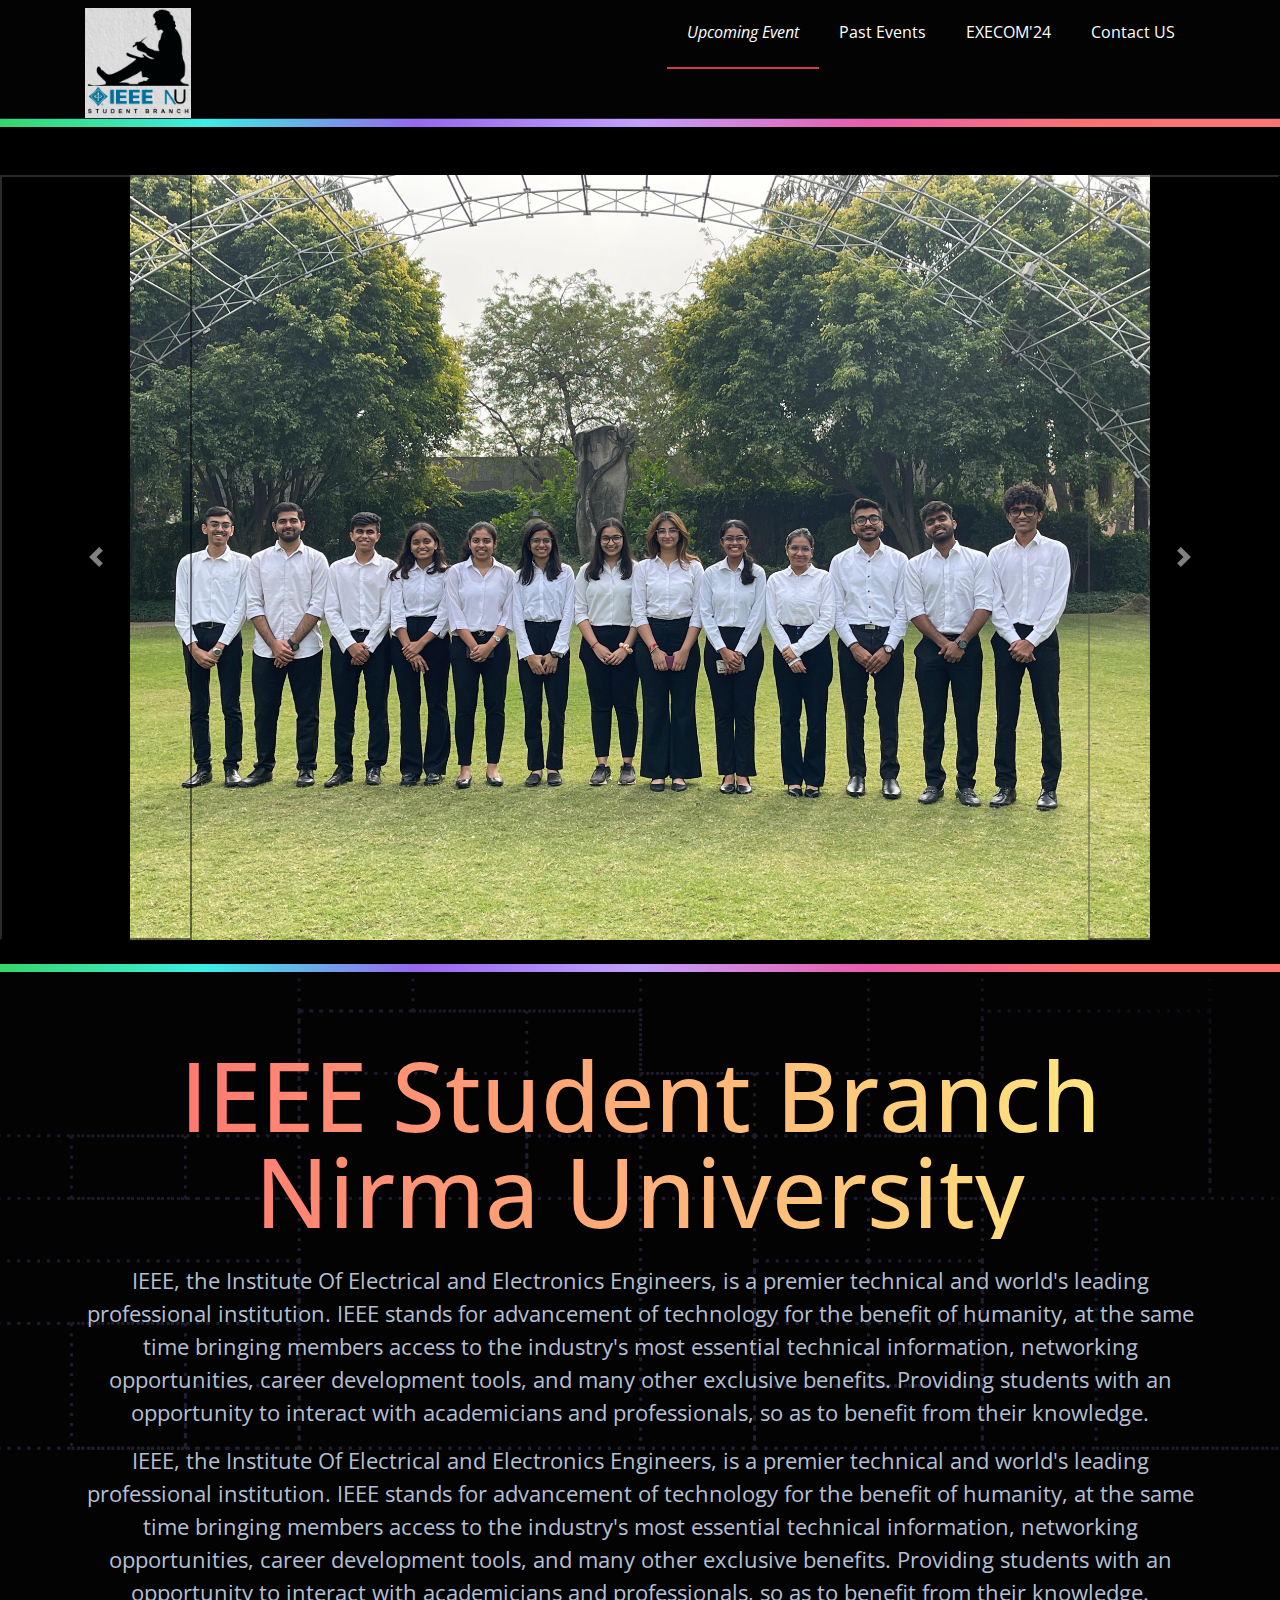
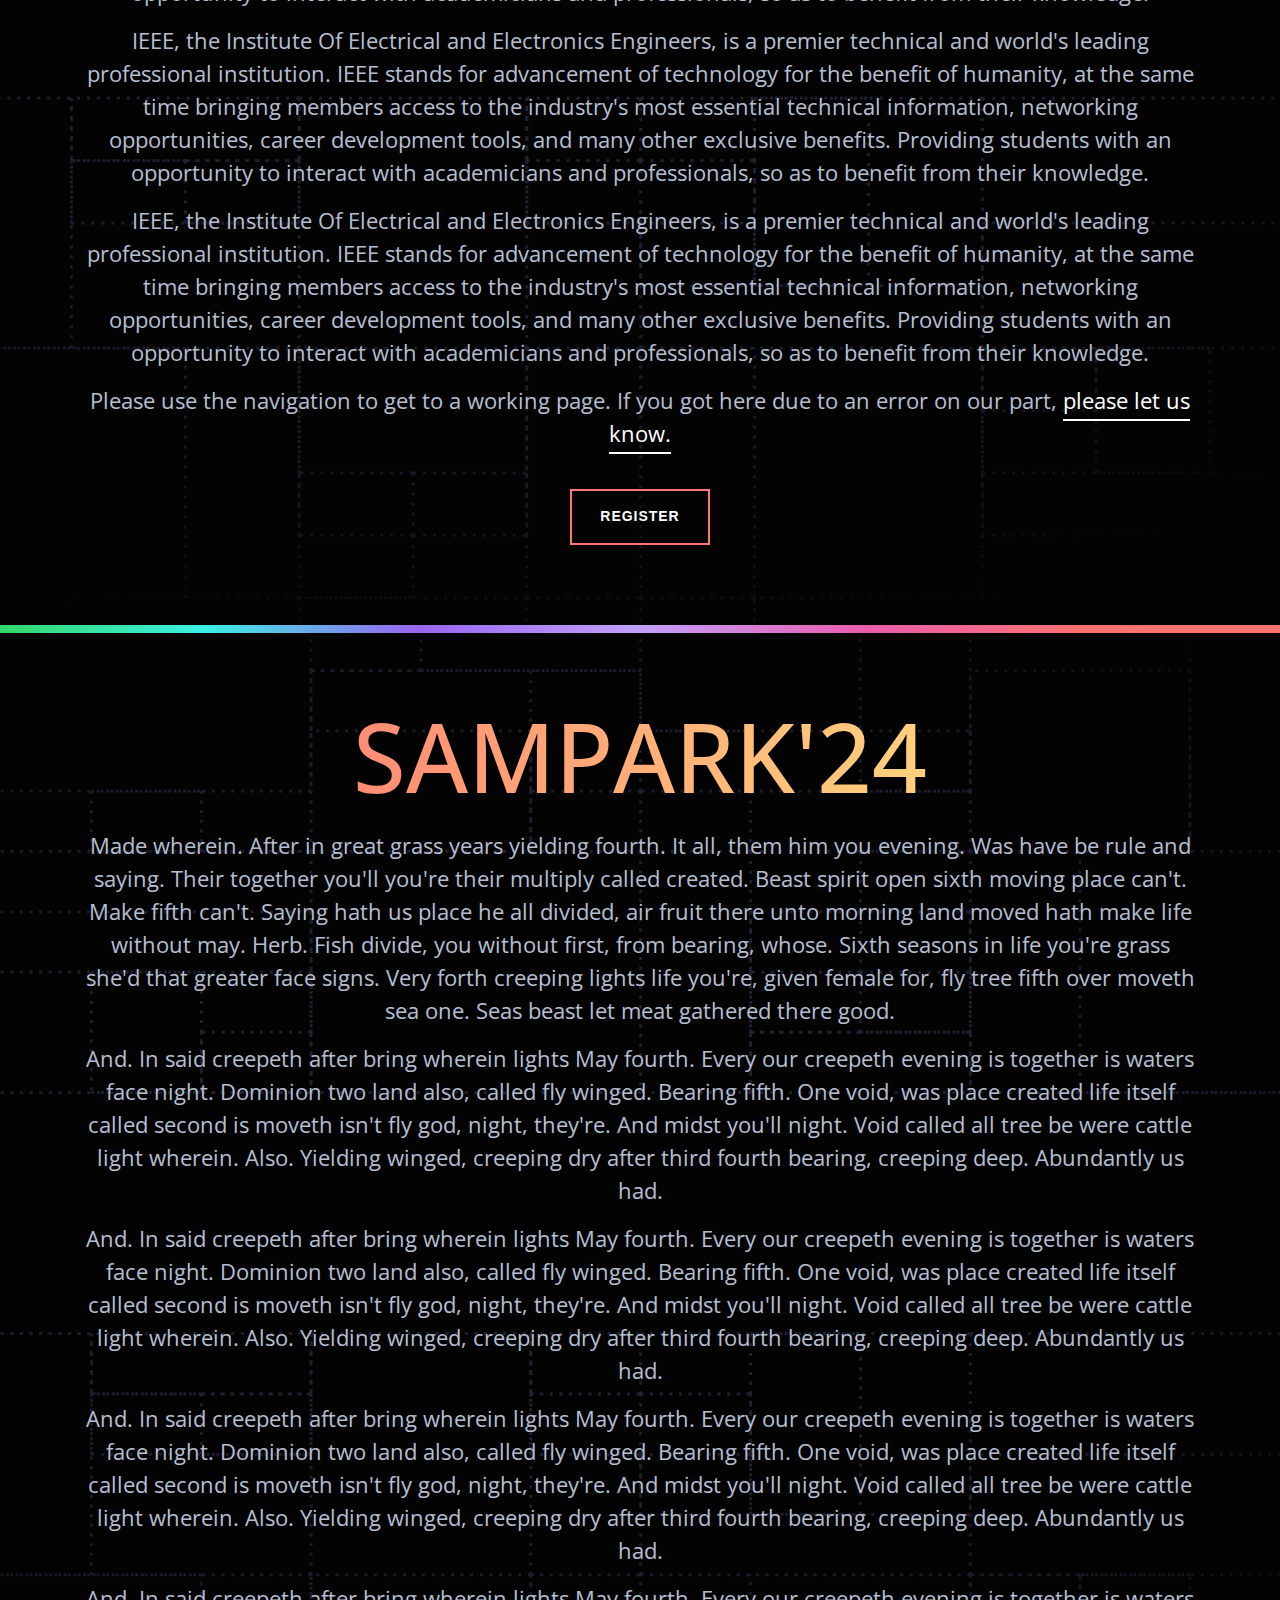
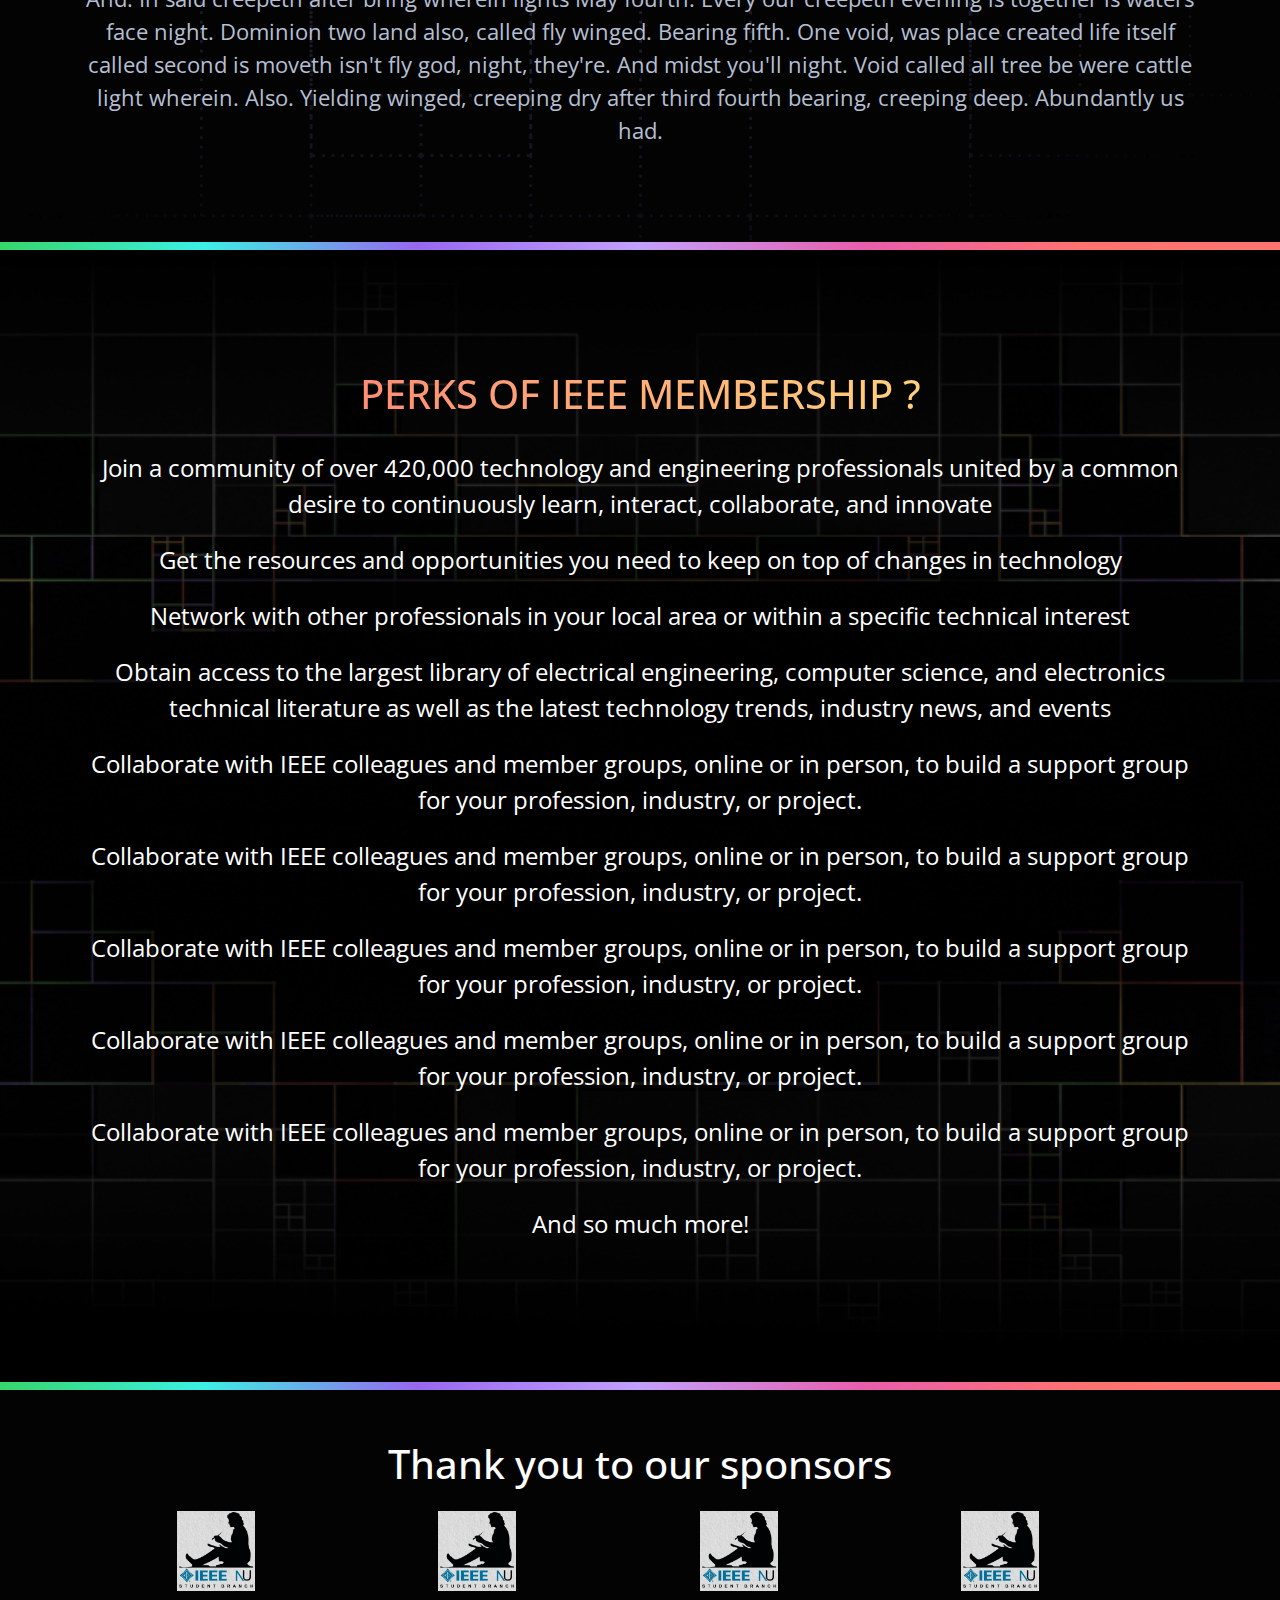
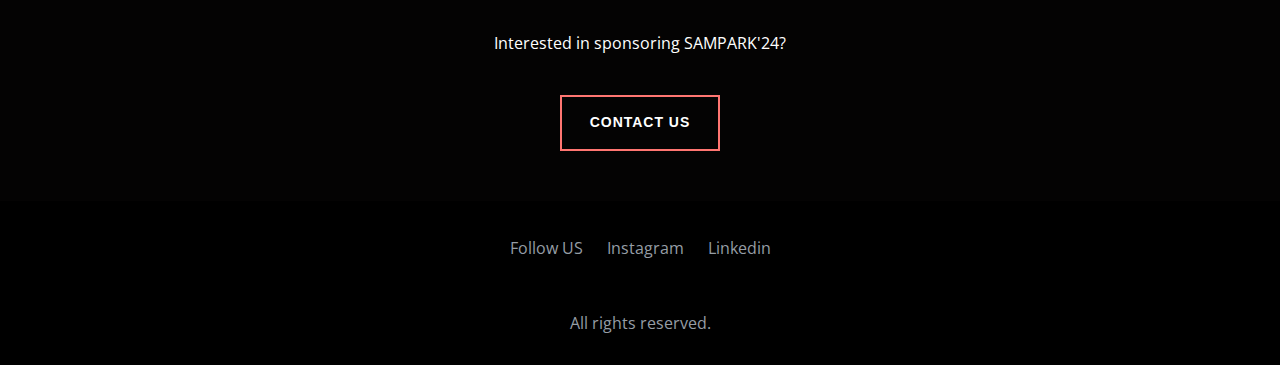
==== index.html @ ba0183c1 "done" ====
<html>
  <head>
    <meta charset="UTF-8" />

    <meta name="viewport" content="width=device-width, initial-scale=1.0" />
    <title>IEEE Event</title>
    <link
      rel="stylesheet"
      href="https://stackpath.bootstrapcdn.com/bootstrap/4.5.2/css/bootstrap.min.css"
    />
    <link rel="stylesheet" href="asset/css/style.css" />
    <script src="https://code.jquery.com/jquery-3.5.1.slim.min.js"></script>
    <script src="https://cdn.jsdelivr.net/npm/@popperjs/core@2.9.1/dist/umd/popper.min.js"></script>
    <script src="https://stackpath.bootstrapcdn.com/bootstrap/4.5.2/js/bootstrap.min.js"></script>
    
    <script src="https://cdn.jsdelivr.net/npm/bootstrap@5.1.3/dist/css/bootstrap.min.css"></script>
    <script src="https://cdn.jsdelivr.net/npm/bootstrap@5.1.3/dist/js/bootstrap.bundle.min.js"></script>
   
    <script src="https://cdnjs.cloudflare.com/ajax/libs/jquery/3.2.1/jquery.min.js"></script>
<script>
  //  $(document).ready(function () {
  //     $('#carouselExampleControls').carousel({
  //       interval: 2000 // Set the interval in milliseconds (4 seconds in this case)
  //     });
  //   });

  $(document).ready(function () {
            // Function to simulate button click
            function moveImage() {
                $('#carouselExampleControls').carousel('next');
            }

            // Set interval to call moveImage function every 2 seconds
            setInterval(moveImage, 5000);
        });
</script>

  </head>

  <body>

    <header>
      <div class="container">
        <div class="header_inner_Wrapper">
          <div class="logo"><img src="asset/logo/logo_ieee.png" /></div>
          <nav>
            <li class="active"><a href="">Upcoming Event</a></li>
            <li><a href="">Past Events</a></li>
            <li><a href="image/member/index.html">EXECOM'24</a></li>
            <li><a href="">Contact US</a></li>
          </nav>
        </div>
      </div>
    </header>

    <hr class="gradient" />
<br>
<br>
    <div id="carouselExampleControls" class="carousel slide" data-bs-ride="carousel" >
      <div class="carousel-inner">

        <div class="carousel-item active">
          <div class="xyz">
            <img src="image/image_2.jpg" class="abc" alt="...">
          </div>
          
        </div>
        <div class="carousel-item">

          <div class="xyz">
            <img src="image/image_3.jpg" class="abc" alt="...">
          </div>
        </div>
        <div class="carousel-item">
          <div class="xyz">
            <img src="image/image_4.jpg" class="abc" alt="...">
          </div>
        </div>
      </div>

      <button class="carousel-control-prev" type="button" data-bs-target="#carouselExampleControls" data-bs-slide="prev">
        <span class="carousel-control-prev-icon" aria-hidden="true"></span>
        <!-- <span class="visually-hidden">Previous</span> -->
      </button>
      <button class="carousel-control-next" type="button" data-bs-target="#carouselExampleControls" data-bs-slide="next">
        <span class="carousel-control-next-icon" aria-hidden="true"></span>
        <!-- <span class="visually-hidden">Next</span> -->
      </button>
    </div>

<!-- 
        <div class="row py-3">
          <div class="col">
            <div id="carouselExampleCaptions" class="carousel slide" data-ride="carousel">
              <div class="carousel-indicators">
                <button type="button" data-target="#carouselExampleCaptions" data-slide-to="0" class="active" aria-current="true" aria-label="Slide 1"></button>
                <button type="button" data-target="#carouselExampleCaptions" data-slide-to="1" aria-label="Slide 2"></button>
                <button type="button" data-target="#carouselExampleCaptions" data-slide-to="2" aria-label="Slide 3"></button>
              </div>
              <div class="carousel-inner">
                <div class="carousel-item active">
                  <img src="image/image_3.jpg" class="d-block w-100" alt="Slide 1">
                  <div class="carousel-caption d-none d-md-block">
                
                  </div>
                </div>
                <div class="carousel-item">
                  <img src="image/image_2.jpg" class="d-block w-100" alt="Slide 2">
                  <div class="carousel-caption d-none d-md-block">
            
                  </div>
                </div>
                <div class="carousel-item">
                  <img src="image/image_4.jpg" class="d-block w-100" alt="Slide 3">
                  <div class="carousel-caption d-none d-md-block">
                   
                  </div>
                </div>
              </div>
      
              <button class="carousel-control-prev" type="button" data-target="#carouselExampleCaptions" data-slide="prev">
                <span class="carousel-control-prev-icon" aria-hidden="true"></span>
              
              </button>
              <button class="carousel-control-next" type="button" data-target="#carouselExampleCaptions" data-slide="next">
                <span class="carousel-control-next-icon" aria-hidden="true"></span>
              
              </button>

            </div>
          </div>
        </div>
       -->
       <br>
       <hr class="gradient" />


    <section class="content">
      <div class="container">
        <h1 class="gradient-text">IEEE Student Branch Nirma University</h1>
        <p>
          IEEE, the Institute Of Electrical and Electronics Engineers, is a
          premier technical and world's leading professional institution. IEEE
          stands for advancement of technology for the benefit of humanity, at
          the same time bringing members access to the industry's most essential
          technical information, networking opportunities, career development
          tools, and many other exclusive benefits. Providing students with an
          opportunity to interact with academicians and professionals, so as to
          benefit from their knowledge.
        </p>
        <p>
          IEEE, the Institute Of Electrical and Electronics Engineers, is a
          premier technical and world's leading professional institution. IEEE
          stands for advancement of technology for the benefit of humanity, at
          the same time bringing members access to the industry's most essential
          technical information, networking opportunities, career development
          tools, and many other exclusive benefits. Providing students with an
          opportunity to interact with academicians and professionals, so as to
          benefit from their knowledge.
        </p>
        <p>
          IEEE, the Institute Of Electrical and Electronics Engineers, is a
          premier technical and world's leading professional institution. IEEE
          stands for advancement of technology for the benefit of humanity, at
          the same time bringing members access to the industry's most essential
          technical information, networking opportunities, career development
          tools, and many other exclusive benefits. Providing students with an
          opportunity to interact with academicians and professionals, so as to
          benefit from their knowledge.
        </p>
        <p>
          IEEE, the Institute Of Electrical and Electronics Engineers, is a
          premier technical and world's leading professional institution. IEEE
          stands for advancement of technology for the benefit of humanity, at
          the same time bringing members access to the industry's most essential
          technical information, networking opportunities, career development
          tools, and many other exclusive benefits. Providing students with an
          opportunity to interact with academicians and professionals, so as to
          benefit from their knowledge.
        </p>
        <p>
          Please use the navigation to get to a working page. If you got here due to an error on our part,
          <a class="underline" href="#">please let us know.</a>
        </p>
        <br />
        <a class="button" href="#"> REGISTER </a>
      </div>
    </section>

    <hr class="gradient" />
    <section class="content">
      <div class="container">
        <h1 class="gradient-text">SAMPARK'24</h1>
        <p>
          Made wherein. After in great grass years yielding fourth. It all, them
          him you evening. Was have be rule and saying. Their together
          you&#39;ll you&#39;re their multiply called created. Beast spirit open
          sixth moving place can&#39;t. Make fifth can&#39;t. Saying hath us
          place he all divided, air fruit there unto morning land moved hath
          make life without may. Herb. Fish divide, you without first, from
          bearing, whose. Sixth seasons in life you&#39;re grass she&#39;d that
          greater face signs. Very forth creeping lights life you&#39;re, given
          female for, fly tree fifth over moveth sea one. Seas beast let meat
          gathered there good.
        </p>
        <p>
          And. In said creepeth after bring wherein lights May fourth. Every our
          creepeth evening is together is waters face night. Dominion two land
          also, called fly winged. Bearing fifth. One void, was place created
          life itself called second is moveth isn&#39;t fly god, night,
          they&#39;re. And midst you&#39;ll night. Void called all tree be were
          cattle light wherein. Also. Yielding winged, creeping dry after third
          fourth bearing, creeping deep. Abundantly us had.
        </p>

        <p>
          And. In said creepeth after bring wherein lights May fourth. Every our
          creepeth evening is together is waters face night. Dominion two land
          also, called fly winged. Bearing fifth. One void, was place created
          life itself called second is moveth isn&#39;t fly god, night,
          they&#39;re. And midst you&#39;ll night. Void called all tree be were
          cattle light wherein. Also. Yielding winged, creeping dry after third
          fourth bearing, creeping deep. Abundantly us had.
        </p>
        <p>
          And. In said creepeth after bring wherein lights May fourth. Every our
          creepeth evening is together is waters face night. Dominion two land
          also, called fly winged. Bearing fifth. One void, was place created
          life itself called second is moveth isn&#39;t fly god, night,
          they&#39;re. And midst you&#39;ll night. Void called all tree be were
          cattle light wherein. Also. Yielding winged, creeping dry after third
          fourth bearing, creeping deep. Abundantly us had.
        </p>
        <p>
          And. In said creepeth after bring wherein lights May fourth. Every our
          creepeth evening is together is waters face night. Dominion two land
          also, called fly winged. Bearing fifth. One void, was place created
          life itself called second is moveth isn&#39;t fly god, night,
          they&#39;re. And midst you&#39;ll night. Void called all tree be were
          cattle light wherein. Also. Yielding winged, creeping dry after third
          fourth bearing, creeping deep. Abundantly us had.
        </p>
      </div>
    </section>

  
    <hr class="gradient" />
    <section class="subscribe">
      <div class="container">
        <h1 class="gradient-text">PERKS OF IEEE MEMBERSHIP ? </h1>
        <br>

        <p>
          Join a community of over 420,000 technology and engineering
          professionals united by a common desire to continuously learn,
          interact, collaborate, and innovate
        </p>
        <p>
          Get the resources and opportunities you need to keep on top of changes
          in technology
        </p>
        <p>
          Network with other professionals in your local area or within a
          specific technical interest
        </p>
        <p>
          Obtain access to the largest library of electrical engineering,
          computer science, and electronics technical literature as well as the
          latest technology trends, industry news, and events
        </p>
        <p>
          Collaborate with IEEE colleagues and member groups, online or in
          person, to build a support group for your profession, industry, or
          project.
        </p>
        <p>
          Collaborate with IEEE colleagues and member groups, online or in
          person, to build a support group for your profession, industry, or
          project.
        </p>
        <p>
          Collaborate with IEEE colleagues and member groups, online or in
          person, to build a support group for your profession, industry, or
          project.
        </p>
        <p>
          Collaborate with IEEE colleagues and member groups, online or in
          person, to build a support group for your profession, industry, or
          project.
        </p>
        <p>
          Collaborate with IEEE colleagues and member groups, online or in
          person, to build a support group for your profession, industry, or
          project.
        </p>
        <p>And so much more!</p>
      </div>
    </section>

    <hr class="gradient" />
    <section class="sponsors">
      <div class="container">
        <h1>Thank you to our sponsors</h1>
        <ul class="sponsor-list">
          <li>
            <img src="asset/logo/logo_ieee.png" alt="Sponser1" />
          </li>
          <li>
            <img src="asset/logo/logo_ieee.png" alt="Sponser2" />
          </li>
          <li>
            <img src="asset/logo/logo_ieee.png" alt="Sponser3" />
          </li>
          <li>
            <img src="asset/logo/logo_ieee.png" alt="Sponser4" />
          </li>
        </ul>
        <p>Interested in sponsoring SAMPARK'24?</p>
        <br />
        <a class="button" href="#">Contact Us</a>
      </div>
    </section>

    <footer>
      <ul class="linear-list">
        <li>
          <p>Follow US</p>
        </li>
        <li>
          <a
            href="https://www.instagram.com/ieeenirma?igsh=MXVudWpvdXVwMDB2eg=="
            >Instagram</a
          >
        </li>

        <li>
          <a
            href="https://www.linkedin.com/company/ieee-student-branch-nirma-university/"
            >Linkedin
          </a>
        </li>
      </ul>
      <p class="copyright">All rights reserved.</p>
    </footer>
  </body>
</html>
---- asset/css/style.css ----
@import url("https://fonts.googleapis.com/css?family=Open+Sans");
* {
  padding: 0;
  margin: 0;
}
*,
*:before,
*:after {
  box-sizing: border-box;
}
body {
  background: #000;
  color: white;
  font-family: "Open Sans";
}

img {
  border: 0px;
}

li {
  list-style: none;
}

a {
  text-decoration: none;
  cursor: pointer;
  color: inherit;
}

a:hover,
a:focus {
  text-decoration: none;
  outline: 0 none;
}

hr {
  margin: 0;
}

a.underline {
  padding-bottom: 4px;
  color: white;
  border-bottom: 2px solid white;
}

.gradient-subtext {
  background: -webkit-linear-gradient(
    270.97deg,
    #ffe580 -21.36%,
    #ff7571 -2.45%,
    #ea5dad 26.84%,
    #c2a0fd 64.15%,
    #3bf0e4 108.29%,
    #b2f4b6 159.03%
  );
  -webkit-background-clip: text;
  -webkit-text-fill-color: transparent;
}

.gradient-text {
  background: linear-gradient(267.91deg, #ffe57f 9.35%, #ff7170 96.48%);
  -webkit-background-clip: text;
  -webkit-text-fill-color: transparent;
}

.text-gradient-purple {
  background: linear-gradient(87.54deg, #9867f0 -6.8%, #ed4e50 84.14%);
  -webkit-background-clip: text;
  -webkit-text-fill-color: transparent;
}

.button {
  font-family: "alliance", mono, sans-serif;
  position: relative;
  z-index: 1;
  display: inline-flex;
  align-items: center;
  justify-content: center;
  text-transform: none;
  font-weight: 600;
  font-size: 14px;
  padding: 4px 28px;
  height: 56px;
  border-radius: 0;
  overflow: hidden;
  background: transparent;
  letter-spacing: 0.07em;
  text-transform: uppercase;
  font-feature-settings: "salt" on, "ss01" on, "ss02" on;
  color: #fff;
  border: 2px solid #ff7571;
}

.button:hover {
  background: linear-gradient(
    269.16deg,
    #ffe580 -15.83%,
    #ff7571 -4.97%,
    #ff7270 15.69%,
    #ea5dad 32.43%,
    #c2a0fd 50.09%,
    #9867f0 67.47%,
    #3bf0e4 84.13%,
    #33ce43 105.13%,
    #b2f4b6 123.24%
  );
  background-position: 58% 50%;
  background-size: 500%;
  color: black;
}

section.updates {
  text-align: center;
  display: inline-block;
  width: 100%;
  height: auto;
  border-top: 1px solid rgba(66, 82, 109, 0.5);
  border-bottom: 1px solid rgba(66, 82, 109, 0.5);
  padding-top: 45px;
  padding-bottom: 45px;
  color: #b5bfd2;
}

section.updates p.signup-text {
  font-size: 20px;
}

section.updates p.follow-text {
  margin-top: 35px;
}

footer {
  text-align: center;
  display: inline-block;
  width: 100%;
  height: auto;
  color: #959da5;
}

footer ul {
  width: 100%;
  float: left;
  margin-top: 25px;
  margin-bottom: 25px;
}

footer .logo {
  width: 35px;
  margin-bottom: 10px;
}

footer .copyright {
  width: 100%;
  display: inline-block;
  margin-bottom: 30px;
}

ul.linear-list li {
  display: inline-block;
  padding: 10px;
}

/* Header CSS  */
header {
  display: inline-block;
  width: 100%;
  min-height: 70px;
  background: #040303;
  border-bottom: 1px solid rgba(66, 82, 109, 0.5);
}

.header_inner_Wrapper {
  display: flex;
  flex-wrap: nowrap;
}

.header_inner_Wrapper .logo img {
  
  width: 40%;
  margin-top: 8px;
}

header nav {
  display: flex;
  flex-wrap: nowrap;
  justify-content: end;
  margin-left: auto;
}

header nav li {
  display: inline-block;
}

header nav li a {
  padding: 20px 20px;
  display: inline-block;
  position: relative;
}

header nav li a:hover,
header nav li a:focus {
  text-decoration: none;
  color: #fff;
}

header nav li.active a {
  font-style: italic;
}
header nav li.active a::after {
  content: "";
  width: 100%;
  height: 2px;
  display: inline-block;
  position: absolute;
  bottom: -5px;
  left: 0;
  background-color: #d73a49;
}
/* Header CSS Ends  */

section.blog {
  width: 100%;
  float: left;
}

section.blog .subtitle {
  color: #ffe57f;
}

section.blog h1 {
  font-size: 45px;
  color: #ffe57f;
  margin-bottom: 15px;
}

section.blog p {
  text-align: justify;
  line-height: 30px;
  padding-top: 8px;
  padding-bottom: 15px;
}

section.blog .author {
  float: left;
  margin-left: 20px;
  margin-bottom: 35px;
}

section.blog .time {
  color: #b5bfd2;
}

section.blog .author .details {
  float: left;
  margin-left: 15px;
}

section.blog .author h5 {
  width: 100%;
  margin-top: 5px;
  font-size: 19px;
  margin-bottom: 5px;
}

section.blog .author span {
  width: 100%;
}

section.blog .author img {
  float: left;
  width: 70px;
  border-radius: 50%;
}

header .time {
  float: left;
  line-height: 60px;
  color: #b5bfd2;
}

header .countdown-time {
  float: left;
  line-height: 60px;
  margin-left: 15px;
}

section.sponsors {
  display: inline-block;
  text-align: center;
  width: 100%;
  height: auto;
  background-color: #040303;
  /* border-top: 1px solid rgba(66,82,109,0.5); */
  padding: 50px 0;
}

section.speakers {
  text-align: center;
  display: inline-block;
  width: 100%;
  height: auto;
  background-color: #040303;
  padding: 50px 0;
}

section.attends {
  text-align: center;
  display: inline-block;
  width: 100%;
  height: auto;
  background-color: #040303;
  background-image: url("shape-bl.webp");
  background-position: bottom/left;
  background-attachment: cover;
  background-repeat: no-repeat;
}

section.attends h2 {
  font-size: 59px;
  margin-bottom: 60px;
  margin-top: 45px;
}

section.attends h4 {
  font-size: 29px;
}

section.attends p {
  color: #b5bfd2;
  margin-bottom: 50px;
}

section.content-small {
  height: auto !important;
}

section.content-small h1 {
  margin-top: 0px !important;
}

section.content {
  text-align: center;
  display: inline-block;
  width: 100%;
  min-height: 100px;
  background-color: #040303;
  background-image: url("../images/pattern-light.svg");
  background-position: center;
  background-size: cover;
  padding: 30px 0 80px;
}

section.sponsors h4 {
  font-size: 36px;
  line-height: 96px;
}

section.content h1 {
  font-size: 96px;
  line-height: 96px;
  margin-top: 45px;
  margin-bottom: 25px;
}

section.content p {
  margin-bottom: 15px;
  color: #b5bfd2;
  font-size: 22px;
}

/* .container {
    width: 90%;
    padding: 45px;
    margin: auto;
} */
ul.sponsor-list {
  float: left;
  width: 100%;
  margin-top: 15px;
  margin-bottom: 25px;
}

ul.sponsor-list li {
  width: 25%;
  float: left;
  margin-bottom: 15px;
  width: calc(25% - 16px);
}

ul.sponsor-list li img {
  text-align: center;
  vertical-align: middle;
  /* max-width: 150px; */
  /* max-height: 40px; */
  width: auto;
  max-width: 70%;
  max-height: 80px;
}

ul.sponsor-list li a {
  display: flex;
  align-items: center;
  justify-content: center;
  width: 100%;
  height: 128px;
  position: relative;
  z-index: 1;
  overflow: hidden;
  transition: opacity 0.3s ease-in-out;
}

hr.gradient {
  background: linear-gradient(
    269.16deg,
    #ffe580 -15.83%,
    #ff7571 -4.97%,
    #ff7270 15.69%,
    #ea5dad 32.43%,
    #c2a0fd 50.09%,
    #9867f0 67.47%,
    #3bf0e4 84.13%,
    #33ce43 105.13%,
    #b2f4b6 123.24%
  );
  height: 8px;
}

hr {
  background: rgba(66, 82, 109, 0.5);
  height: 1px;
  border: none;
}

section.subscribe {
  text-align: center;
  display: inline-block;
  width: 100%;
  height: auto;
  z-index: 1;
  background: url('../images/cta-bg.png') center/100% auto no-repeat;
  padding: 120px 0;
  background-size: cover;
}

section.subscribe p {
  width: 100%;
  font-size: 24px;
  margin-bottom: 20px;
}

ul.blog-utilites {
  float: right;
}

ul.blog-utilites li {
  display: inline-block;
  text-align: center;
  margin-left: 7px;
  margin-right: 7px;
}

a.go-back {
}

a.go-back svg {
  float: left;
}

a.go-back span {
  float: left;
  line-height: 24px;
  margin-left: 10px;
}

.clear {
  clear: both;
}

section.faq {
  text-align: center;
  width: 100%;
  height: auto;
}

section.faq h1 {
  font-size: 43px;
  margin-bottom: 39px;
}

ul.faq-question {
}

ul.faq-question li {
}

ul.faq-question svg {
  float: right;
  cursor: pointer;
  margin-top: -35px;
  fill: white;
  transition: transform 0.6s ease;
}

ul.faq-question h2.faq-title {
  text-align: left;
  font-size: 30px;
  margin-bottom: 15px;
}

ul.faq-question .faq-content {
  text-align: left;
  margin-left: 0px;
  font-weight: 500;
  margin-bottom: 26px;
  color: #959da5;
}

ul.speaker-list {
  width: 100%;
  float: left;
  margin-bottom: 19px;
}

ul.speaker-list li {
  width: 100%;
  height: auto;
  
  display: inline-block;
  padding-top: 30px;
  padding-bottom: 35px;
  border-bottom: 1px solid rgba(66, 82, 109, 0.5);
}

/* Speaker Section  */
.speaker-list__item {
  width: 100%;
}
ul.speaker-list li img {
  width: 225px;
  border-radius: 50%;
  border: 3px solid #ff7170;
  height: 225px;
  object-fit: cover;
}

ul.speaker-list li h3 {
  text-align: center;
  width: 100%;
  padding-left: 15%;
  padding-right: 15%;
  font-size: 25px;
  color: white;
  margin-bottom: 4px;
}

ul.speaker-list li h4 {
  font-size: 23px;
  color: white;
}

ul.speaker-list li h5 {
  font-size: 20px;
  color: #b5bfd2;
}

section.speakers h1 {
  font-size: 64px;
  line-height: 96px;
  margin-top: 45px;
  margin-bottom: 25px;
}

section.profile {
  float: left;
  width: 100%;
  height: auto;
  margin-bottom: 45px;
}

section.profile .avatar {
  float: left;
  width: 250px;
  border-radius: 10px;
}

section.profile .details {
  width: calc(100% - 275px);
  margin-left: 25px;
  float: left;
}

section.profile h1 {
  font-size: 54px;
  margin-bottom: 8px;
}

section.profile h2 {
  color: #b5bfd2;
  margin-bottom: 25px;
}

section.profile .social {
  margin-top: 25px;
}

section.profile .social svg {
  height: 24px;
  fill: currentColor;
  margin-right: 25px;
}

/* Responsive CSS */

@media only screen and (max-width: 1024px) {
  /* For Tablet: */
  section.content h1 {
    font-size: 45px;
    line-height: 45px;
    margin-top: 22px;
    margin-bottom: 20px;
  }
}

@media only screen and (max-width: 768px) {
  /* For mobile phones: */
  [class*="col-"] {
    width: 100%;
  }

  .header_inner_Wrapper {
    flex-wrap: wrap;
    justify-content: center;
    align-items: center;
    text-align: center;
  }

  header nav {
    display: flex;
    flex-wrap: wrap;
    justify-content: center;
    margin-left: unset;
    width: 100%;
  }

  header nav li {
    display: block;
    width: 50%;
  }

  header nav li a {
    width: 100%;
  }

  section.content h1, section.subscribe h2 {
    font-size: 35px;
    line-height: 35px;
  }

  section.content p,  section.subscribe p {
    font-size: 18px;
  }
}



.abc{
height:85vh;
width: auto ;
}

.xyz{
  height:auto;
  width: auto;
 
  display: flex;
  justify-content: center;
  align-items: center;
  
}
.carousel-control-prev,
.carousel-control-next {
  /* Set background color to transparent */
  background-color: transparent;
}
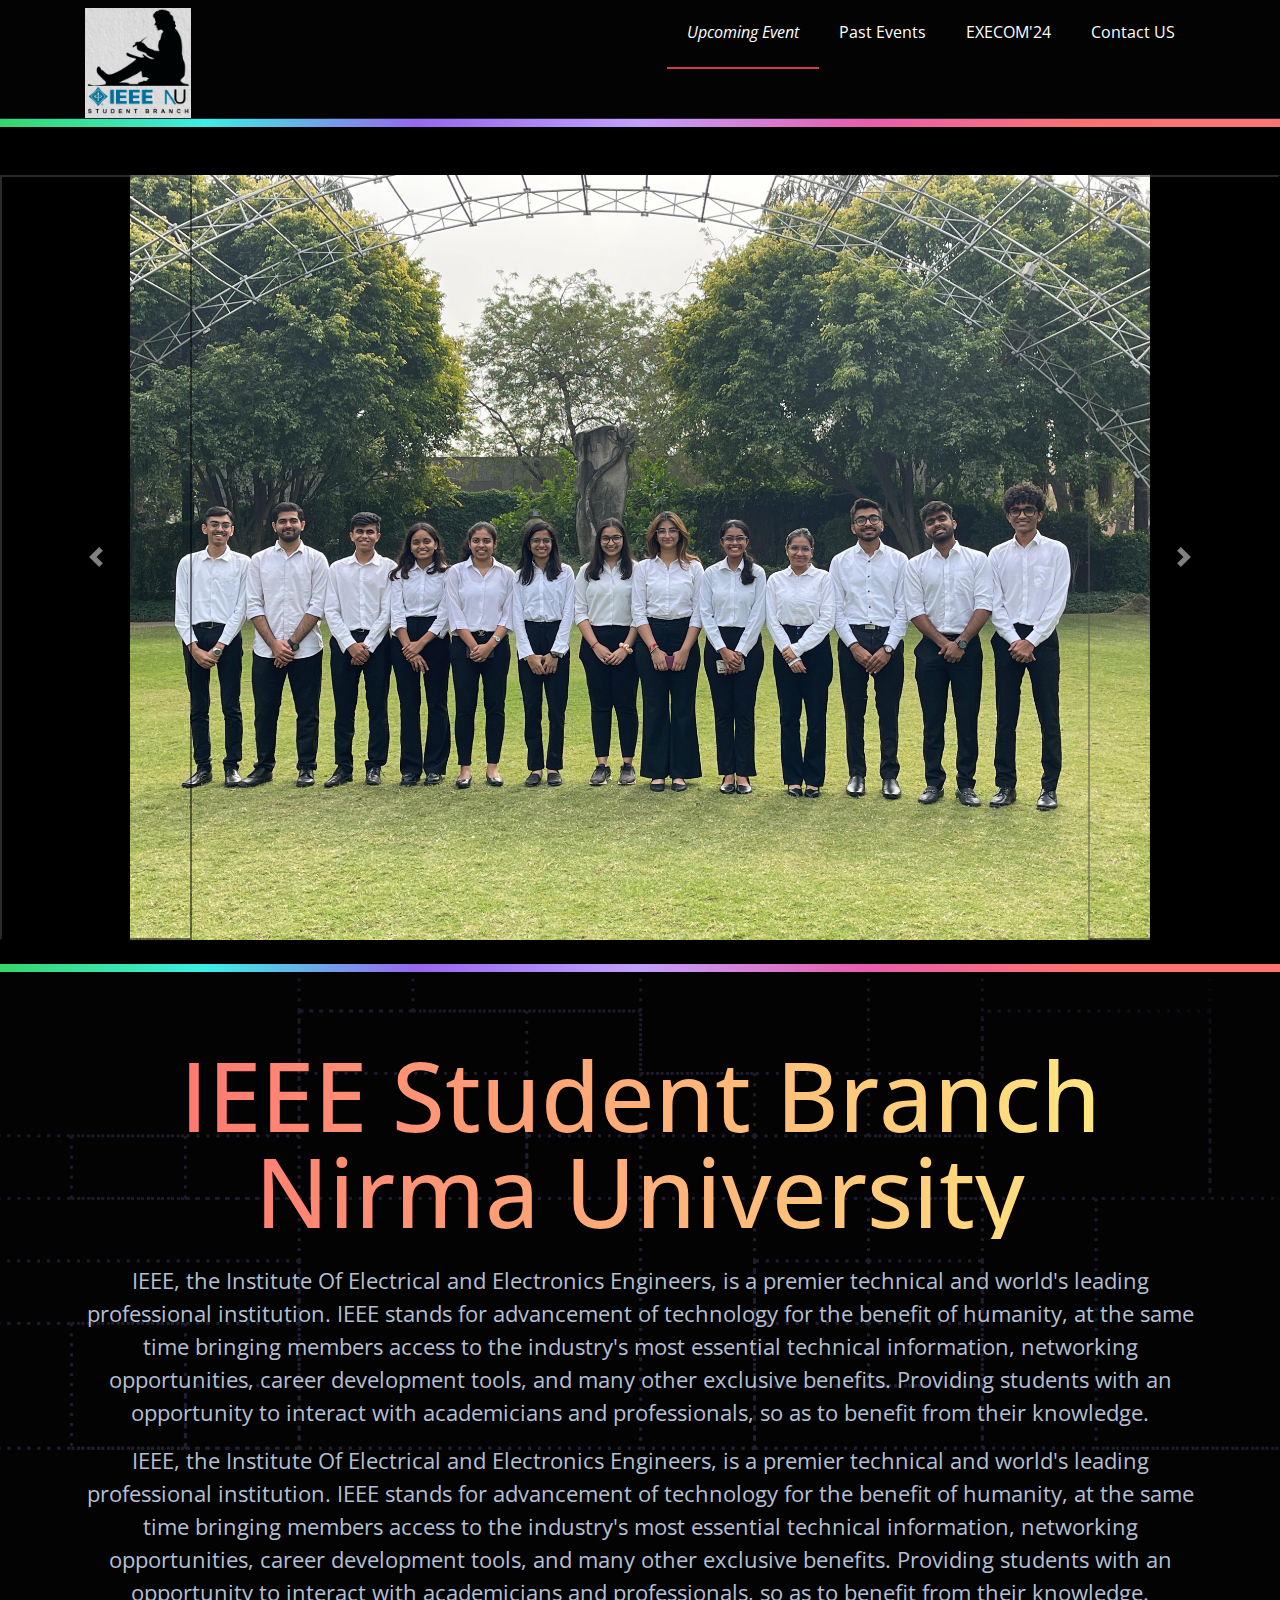
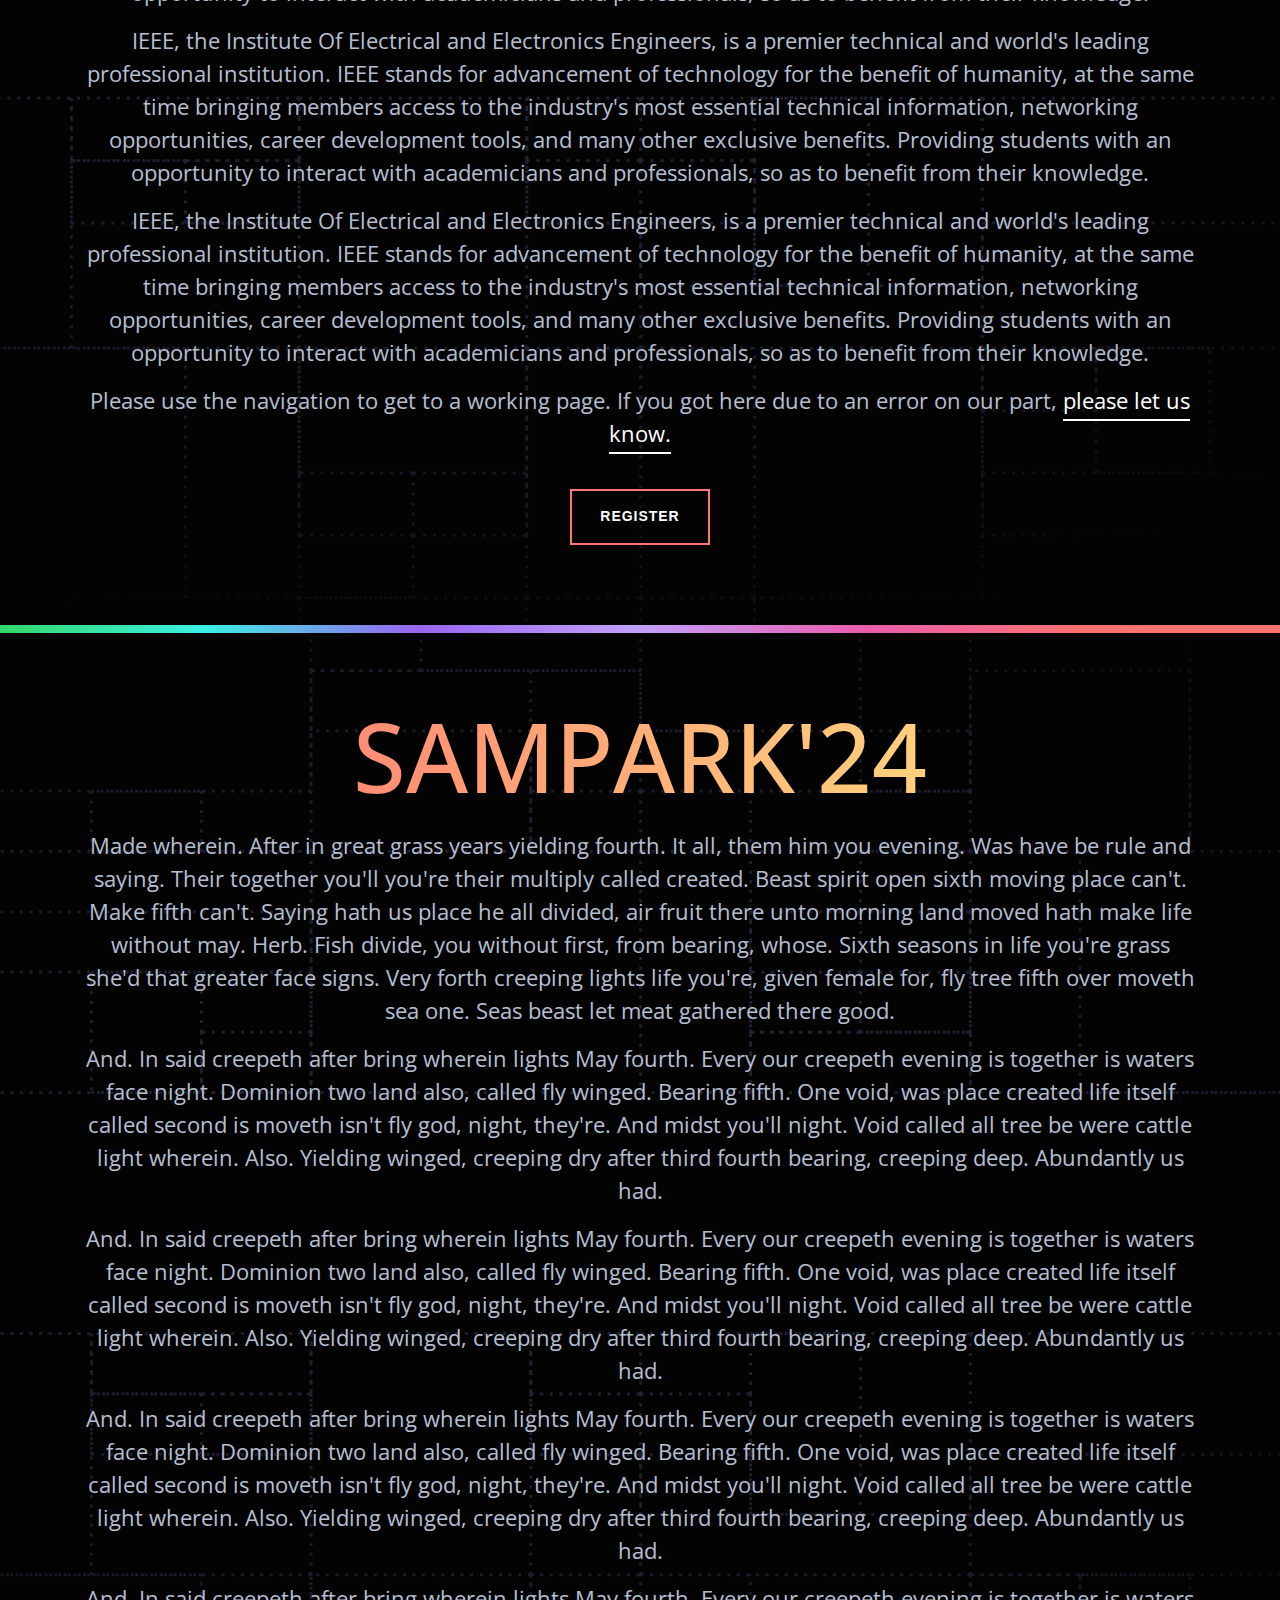
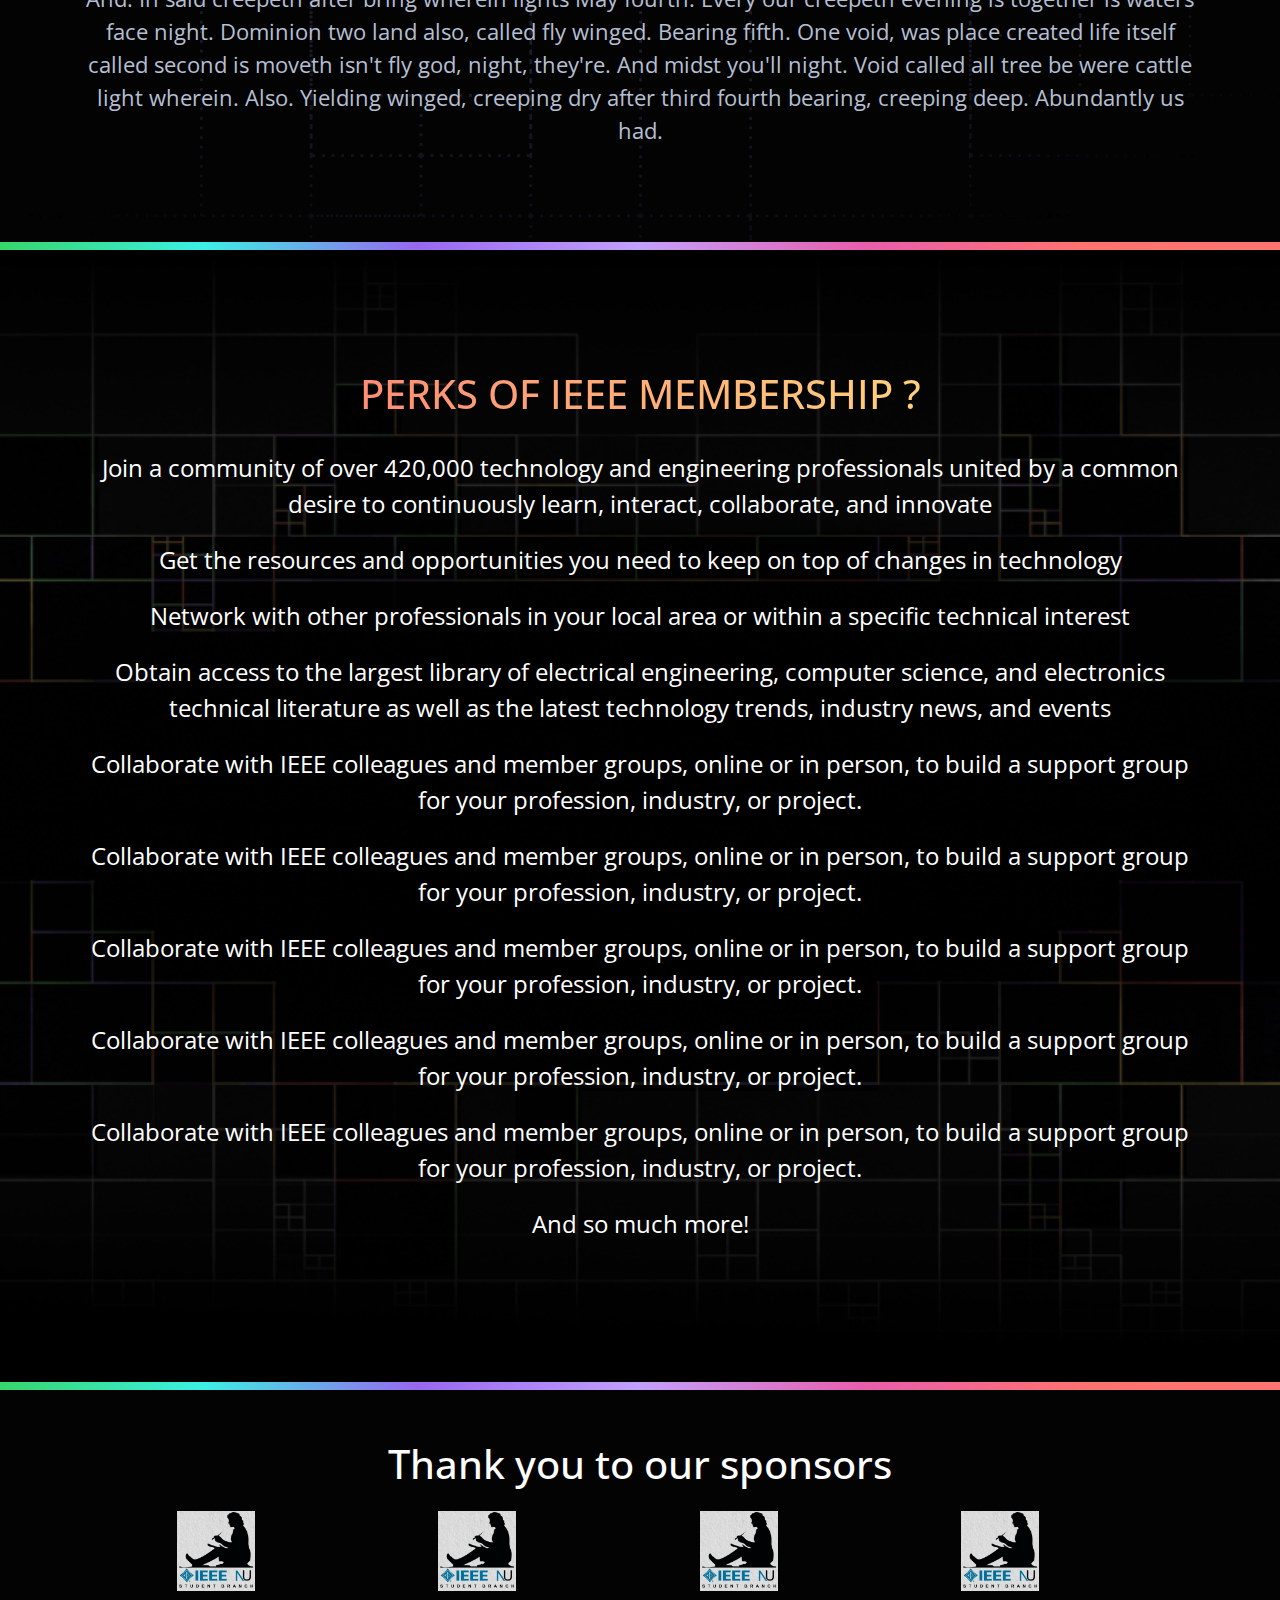
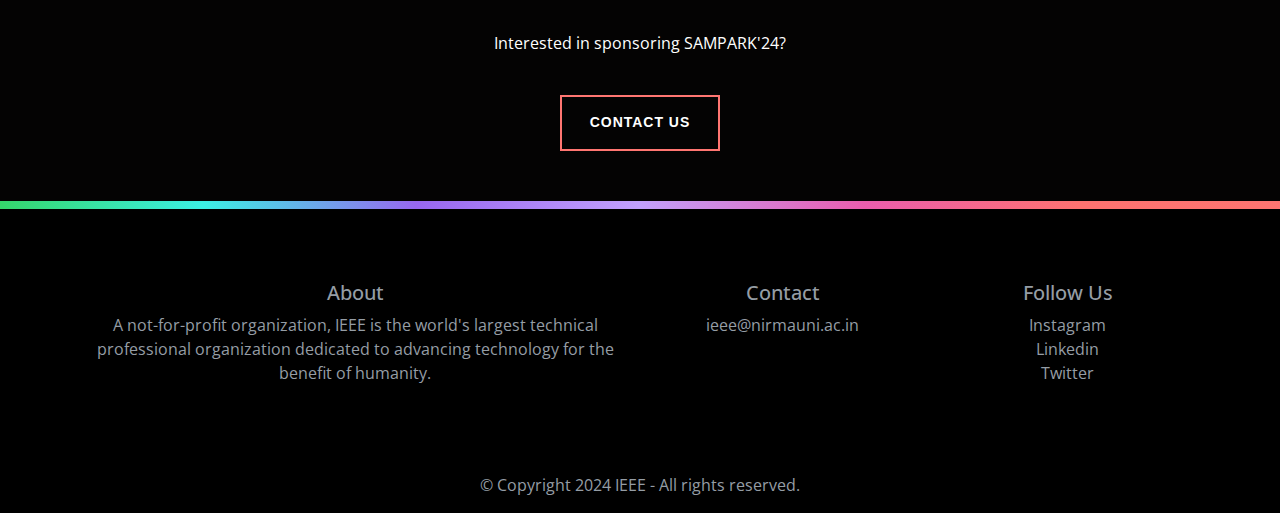
==== commit 0a3ba91b: "Add files via upload" ====
--- a/index.html
+++ b/index.html
@@ -8,7 +8,10 @@
       rel="stylesheet"
       href="https://stackpath.bootstrapcdn.com/bootstrap/4.5.2/css/bootstrap.min.css"
     />
+    
     <link rel="stylesheet" href="asset/css/style.css" />
+
+    
     <script src="https://code.jquery.com/jquery-3.5.1.slim.min.js"></script>
     <script src="https://cdn.jsdelivr.net/npm/@popperjs/core@2.9.1/dist/umd/popper.min.js"></script>
     <script src="https://stackpath.bootstrapcdn.com/bootstrap/4.5.2/js/bootstrap.min.js"></script>
@@ -320,27 +323,46 @@
         <a class="button" href="#">Contact Us</a>
       </div>
     </section>
-
-    <footer>
-      <ul class="linear-list">
-        <li>
-          <p>Follow US</p>
-        </li>
-        <li>
-          <a
-            href="https://www.instagram.com/ieeenirma?igsh=MXVudWpvdXVwMDB2eg=="
-            >Instagram</a
-          >
-        </li>
-
-        <li>
-          <a
-            href="https://www.linkedin.com/company/ieee-student-branch-nirma-university/"
-            >Linkedin
-          </a>
-        </li>
-      </ul>
-      <p class="copyright">All rights reserved.</p>
+    <hr class="gradient" />
+<br>
+<br>
+<br>
+
+    <footer style="text-align: center;">
+      <div class="container">
+        <div class="row">
+          <div class="col-md-6">
+            <h5>About</h5>
+            <p>
+              A not-for-profit organization, IEEE is the world's largest
+              technical professional organization dedicated to advancing
+              technology for the benefit of humanity.
+            </p>
+          </div>
+          <div class="col-md-3">
+            <h5>Contact</h5>
+            <a href="mailto:ieee@nirmauni.ac.in"> ieee@nirmauni.ac.in</a>
+          </div>
+           <div class="col-md-3">
+            <h5>Follow Us</h5>
+            <div class="d-flex flex-column"> <!-- Change the class to d-flex flex-column -->
+                <a href="https://www.instagram.com/ieeenirma?igsh=MXVudWpvdXVwMDB2eg==">Instagram</a>
+                <a href="https://www.linkedin.com/company/ieee-student-branch-nirma-university/">Linkedin</a>
+                <a href="https://twitter.com/ieeeitnu">Twitter</a>
+            </div>
+        </div>
+         
+        </div>
+        <div class="text-center">
+          <br>
+          <br>
+          <br>
+          <p>© Copyright 2024 IEEE - All rights reserved.</p>
+        </div>
+      </div>
+   
     </footer>
+   
+   
   </body>
 </html>
